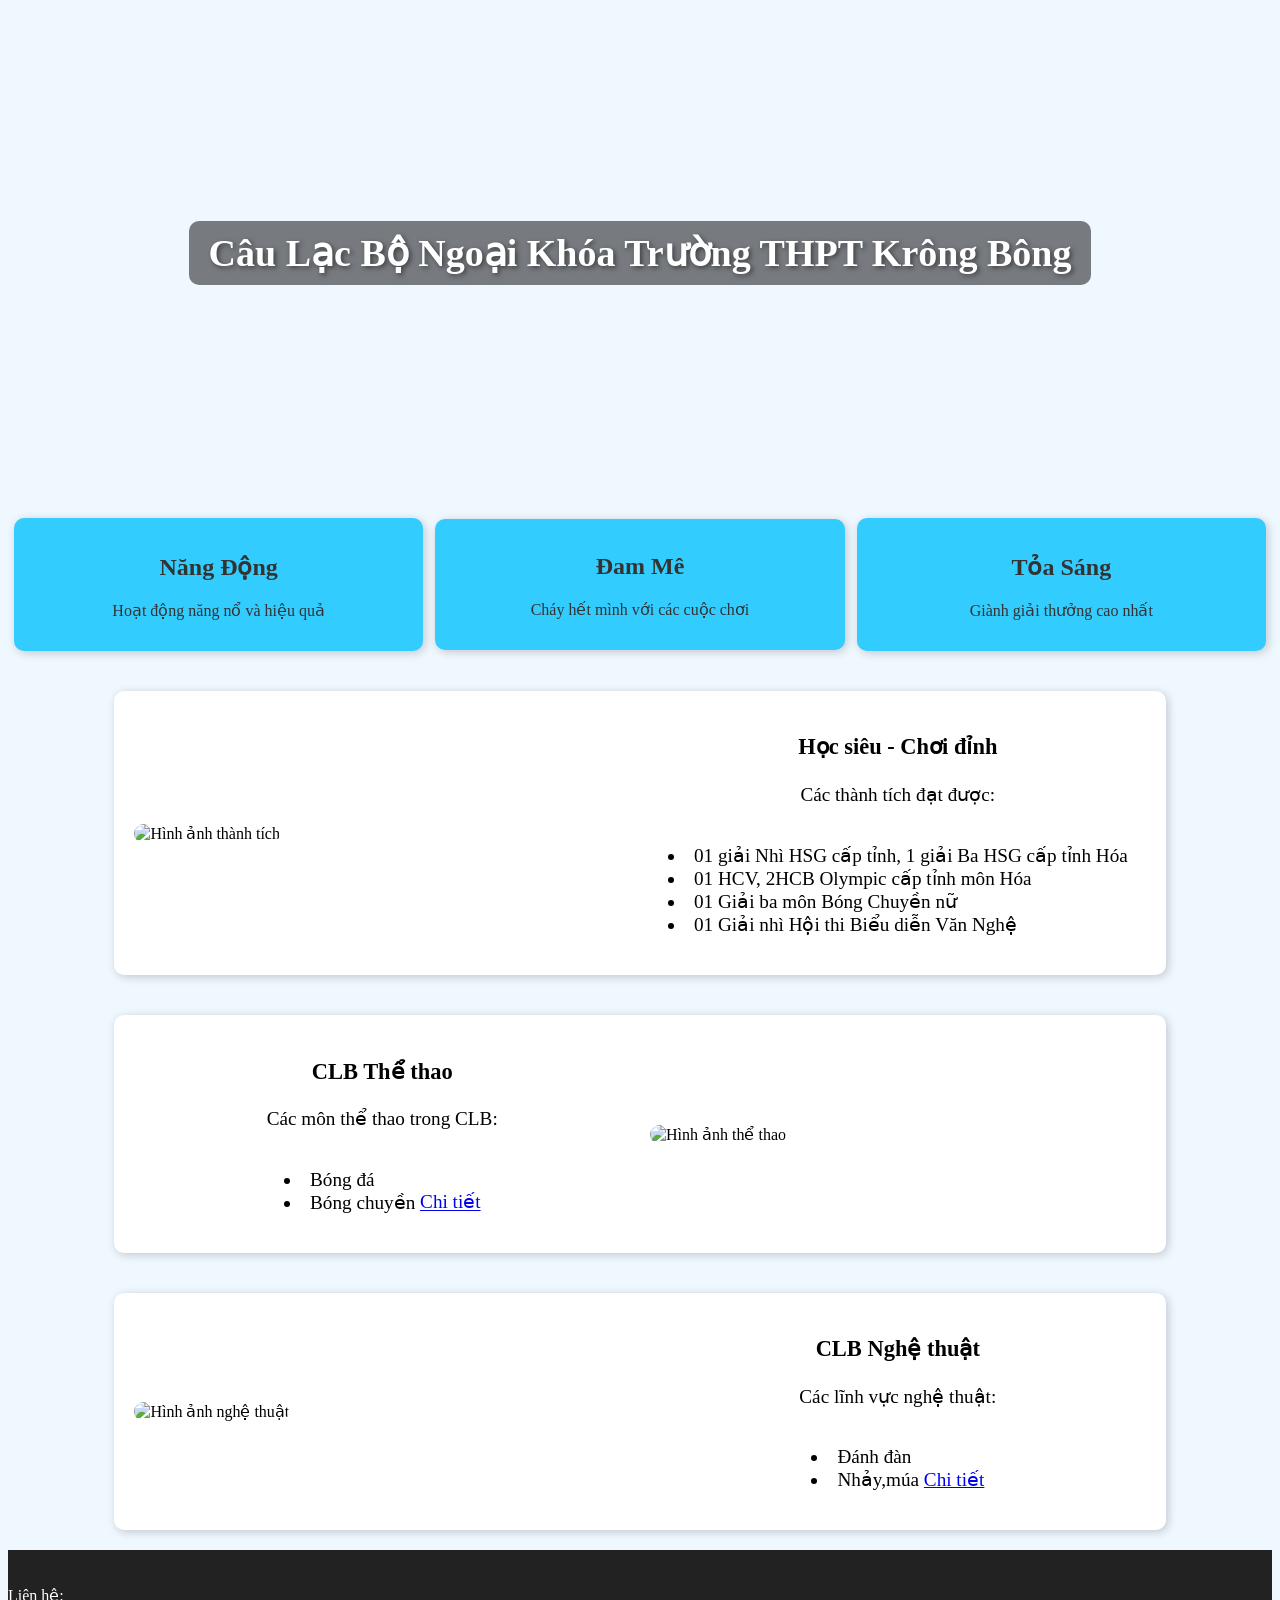
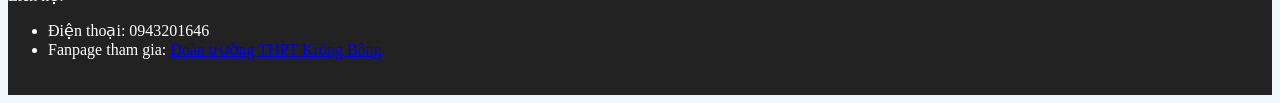
==== index.html @ d742860a "Add files via upload" ====
<!DOCTYPE html>
<html lang="vi">
<head>
    <meta charset="utf-8">
    <title>CLB Ngoại Khóa THPT Krông Bông</title>
    <link href="style.css" rel="stylesheet" type="text/css"> <!-- Liên kết với tệp CSS bên ngoài -->
    <style>
        body {
            background-color: #f0f8ff; /* Màu nền xanh nhạt */
            font-family: Times New Roman, sans-serif; /* Font chữ*/
            display: flex; /* Sắp xếp theo chiều dọc */
            flex-direction: column; /* Các phần tử xếp theo trục dọc */
            min-height: 100vh; /* Trang tối thiểu bằng chiều cao màn hình */
        }

        .banner {
            background: url('anh4.jpg') no-repeat center center/cover; /* Ảnh nền căn giữa và phủ kín */
            height: 490px; /* Chiều cao cố định */
            text-align: center; /* Căn giữa nội dung */
            color: white; /* Chữ màu trắng */
            text-shadow: 2px 2px 5px rgba(0,0,0,0.5); /* Đổ bóng chữ giúp dễ đọc hơn */
            display: flex;
            justify-content: center; /* Căn giữa ngang */
            align-items: center; /* Căn giữa dọc */
        }

        .banner h1 {
            font-size: 38px; /* Kích thước chữ tiêu đề */
            background: rgba(0, 0, 0, 0.5); /* Nền đen mờ giúp chữ dễ đọc hơn */
            padding: 10px 20px; /* Khoảng cách giữa chữ và viền */
            border-radius: 10px; /* Bo tròn góc */
        }

        .slogan-container {
            display: flex; /* Xếp slogan theo hàng ngang */
            justify-content: space-around; /* Cách đều các slogan */
            align-items: center; /* Căn giữa theo chiều dọc */
            text-align: center; /* Căn giữa nội dung chữ */
            margin: 20px 0; /* Tạo khoảng cách giữa các phần */
        }

        .slogan {
            width: 30%; /* Mỗi ô chiếm 30% chiều rộng */
            padding: 15px;
            background-color:#33CCff; /* Màu nền vàng */
            border-radius: 10px; /* Bo góc */
            box-shadow: 2px 2px 10px rgba(0, 0, 0, 0.2); /* Hiệu ứng đổ bóng */
            color: #333; /* Màu chữ xám đậm */
        }

        .content-section {
            display: flex; /* Căn chỉnh ảnh và chữ theo hàng ngang */
            align-items: center; /* Căn giữa theo chiều dọc */
            gap: 20px; /* Khoảng cách giữa ảnh và nội dung */
            width: 80%; /* Giới hạn độ rộng, không tràn toàn màn hình */
            margin: 20px auto; /* Canh giữa nội dung */
            padding: 20px;
            background: white; /* Màu nền trắng */
            box-shadow: 2px 2px 10px rgba(0, 0, 0, 0.2); /* Đổ bóng giúp nổi bật */
            border-radius: 10px; /* Bo góc cho đẹp */
        }

        .cell_img {
            flex: 1; /* Ảnh chiếm 50% nội dung */
        }

        .cell_img img {
            width: 100%; /* Ảnh hiển thị full trong container */
            height: auto; /* Giữ tỷ lệ khung hình */
            border-radius: 10px; /* Bo góc ảnh */
        }

        .cell_img img:hover {
            transform: scale(1.2); /* Phóng to ảnh khi di chuột */ 
        }

        .text-content {
            flex: 1; /* Phần chữ chiếm 50% nội dung */
            text-align: center; /* Căn giữa nội dung chữ */
            font-size: 1.2rem; /* Kích thước chữ to hơn */
        }

        .text-content ul {
            list-style-position: inside; /* Dấu chấm danh sách nằm trong phần văn bản */
            padding-left: 0; /* Xóa khoảng trống bên trái */
            display: inline-block; /* Căn giữa nội dung danh sách */
            text-align: left; /* Căn trái danh sách */
        }

        footer {
            background-color: #222; /* Nền màu đen */
            color: white; /* Chữ màu trắng */
            padding: 20px 0; /* Khoảng cách trên dưới */
            width: 100%; /* Kéo dài toàn trang */
            text-align: left; /* Căn chữ về bên trái */
            margin-top: auto; /* Đặt footer ở cuối */
        }
    </style>
</head>
<body>
    <header>
        <div class="banner"> 
            <h1>Câu Lạc Bộ Ngoại Khóa Trường THPT Krông Bông</h1>
        </div>
    </header>

    <div class="slogan-container">
        <div class="slogan">
            <h2>Năng Động</h2>
            <p>Hoạt động năng nổ và hiệu quả</p>
        </div>
        <div class="slogan">
            <h2>Đam Mê</h2>
            <p>Cháy hết mình với các cuộc chơi</p>
        </div>
        <div class="slogan">
            <h2>Tỏa Sáng</h2>
            <p>Giành giải thưởng cao nhất</p>
        </div>
    </div>

    <div class="content-section">
        <div class="cell_img">
            <img src="anh5.JPG" alt="Hình ảnh thành tích">
        </div>
        <div class="text-content">
            <h3>Học siêu - Chơi đỉnh</h3>
            <p>Các thành tích đạt được:</p>
            <ul>
                <li>01 giải Nhì HSG cấp tỉnh, 1 giải Ba HSG cấp tỉnh Hóa</li>
                <li>01 HCV, 2HCB Olympic cấp tỉnh môn Hóa </li>
                <li>01 Giải ba môn Bóng Chuyền nữ</li>
                <li>01 Giải nhì Hội thi Biểu diễn Văn Nghệ</li>
            </ul>
        </div>
    </div>

    <div class="content-section reverse">
        <div class="text-content">
            <h3>CLB Thể thao</h3>
            <p>Các môn thể thao trong CLB:</p>
            <ul>
                <li>Bóng đá</li>
                <li>Bóng chuyền</li>
            </ul>
            <a href="thethao.html" class="btn">Chi tiết</a>
        </div>
        <div class="cell_img">
            <img src="anh7.JPG" alt="Hình ảnh thể thao">
        </div>
    </div>

    <div class="content-section">
        <div class="cell_img">
            <img src="anh8.JPG" alt="Hình ảnh nghệ thuật">
        </div>
        <div class="text-content">
            <h3>CLB Nghệ thuật</h3>
            <p>Các lĩnh vực nghệ thuật:</p>
            <ul>
                <li>Đánh đàn</li>
                <li>Nhảy,múa</li>
            </ul>
            <a href="nghethuat.html" class="btn">Chi tiết</a>
        </div>
    </div>

    <footer>
        <div class="footer-container">
            <p>Liên hệ:</p>
            <ul>
                <li>Điện thoại: 0943201646</li>
                <li>Fanpage tham gia: <a href="https://www.facebook.com/profile.php?id=100089453567444" class="link">Đoàn trường THPT Krông Bông</a></li>
            </ul>
        </div>
    </footer>
</body>
</html>
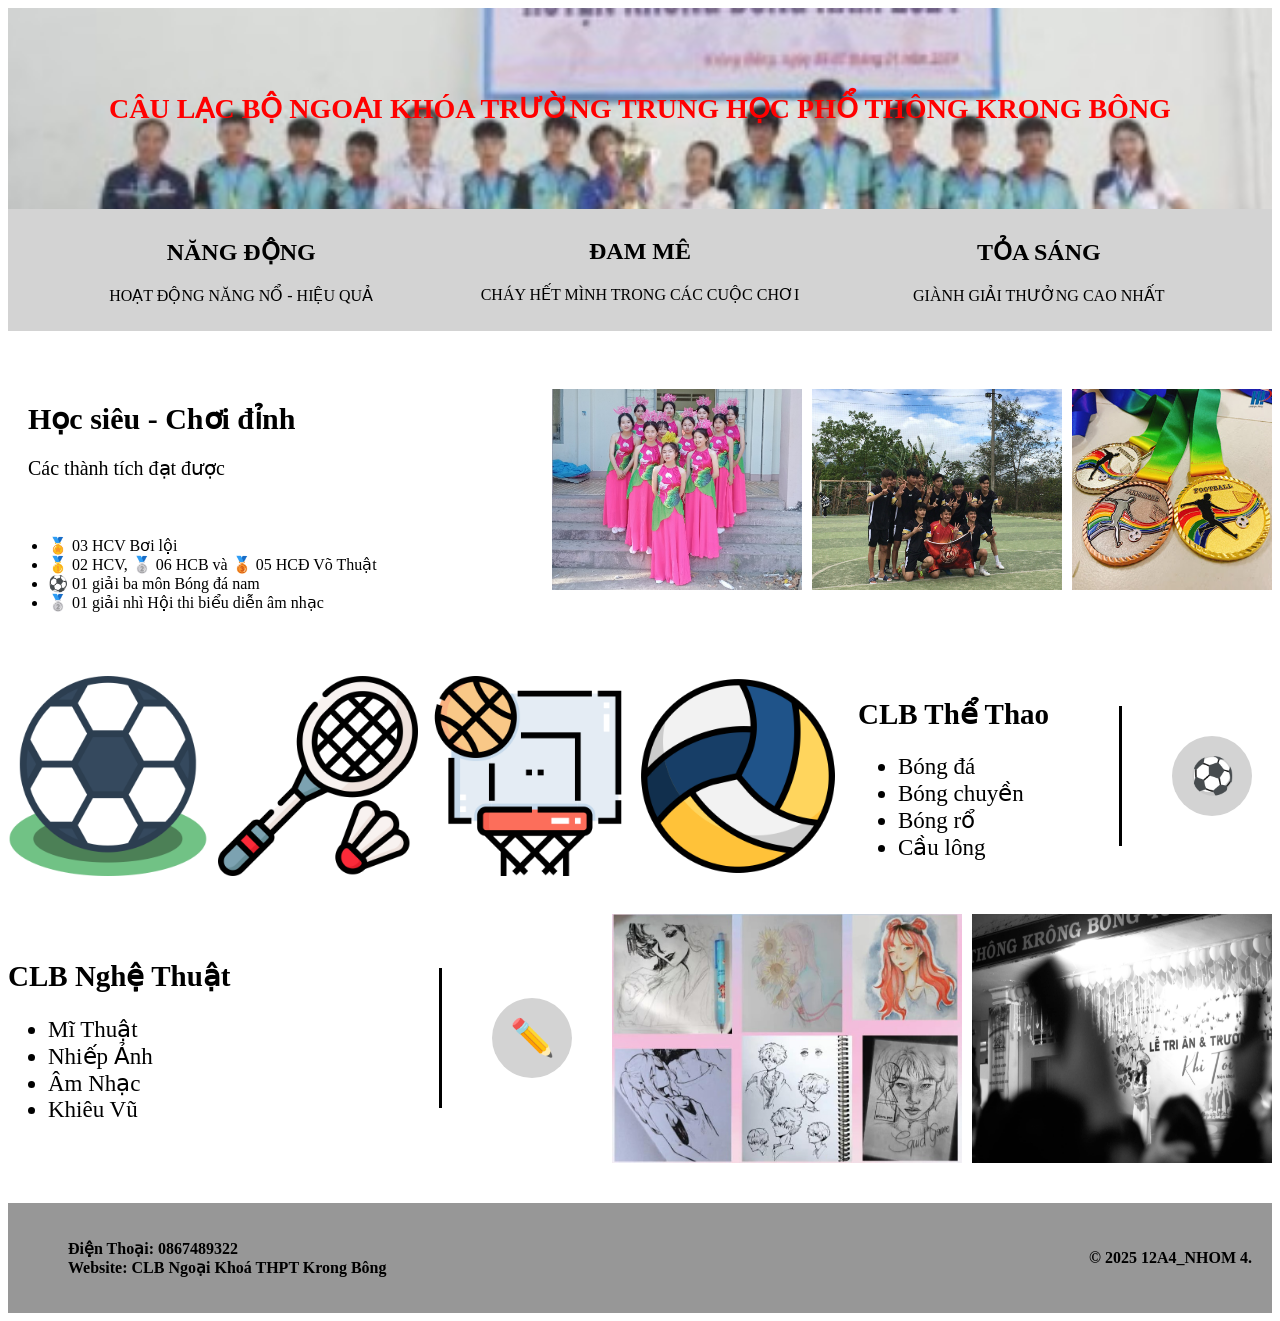
==== commit b8c9cbd1: "Add files via upload" ====
--- a/index.html
+++ b/index.html
@@ -1,180 +1,108 @@
-<!DOCTYPE html>
-<html lang="vi">
-<head>
-    <meta charset="utf-8">
-    <title>CLB Ngoại Khóa THPT Krông Bông</title>
-    <link href="style.css" rel="stylesheet" type="text/css"> <!-- Liên kết với tệp CSS bên ngoài -->
-    <style>
-        body {
-            background-color: #f0f8ff; /* Màu nền xanh nhạt */
-            font-family: Times New Roman, sans-serif; /* Font chữ*/
-            display: flex; /* Sắp xếp theo chiều dọc */
-            flex-direction: column; /* Các phần tử xếp theo trục dọc */
-            min-height: 100vh; /* Trang tối thiểu bằng chiều cao màn hình */
-        }
-
-        .banner {
-            background: url('anh4.jpg') no-repeat center center/cover; /* Ảnh nền căn giữa và phủ kín */
-            height: 490px; /* Chiều cao cố định */
-            text-align: center; /* Căn giữa nội dung */
-            color: white; /* Chữ màu trắng */
-            text-shadow: 2px 2px 5px rgba(0,0,0,0.5); /* Đổ bóng chữ giúp dễ đọc hơn */
-            display: flex;
-            justify-content: center; /* Căn giữa ngang */
-            align-items: center; /* Căn giữa dọc */
-        }
-
-        .banner h1 {
-            font-size: 38px; /* Kích thước chữ tiêu đề */
-            background: rgba(0, 0, 0, 0.5); /* Nền đen mờ giúp chữ dễ đọc hơn */
-            padding: 10px 20px; /* Khoảng cách giữa chữ và viền */
-            border-radius: 10px; /* Bo tròn góc */
-        }
-
-        .slogan-container {
-            display: flex; /* Xếp slogan theo hàng ngang */
-            justify-content: space-around; /* Cách đều các slogan */
-            align-items: center; /* Căn giữa theo chiều dọc */
-            text-align: center; /* Căn giữa nội dung chữ */
-            margin: 20px 0; /* Tạo khoảng cách giữa các phần */
-        }
-
-        .slogan {
-            width: 30%; /* Mỗi ô chiếm 30% chiều rộng */
-            padding: 15px;
-            background-color:#33CCff; /* Màu nền vàng */
-            border-radius: 10px; /* Bo góc */
-            box-shadow: 2px 2px 10px rgba(0, 0, 0, 0.2); /* Hiệu ứng đổ bóng */
-            color: #333; /* Màu chữ xám đậm */
-        }
-
-        .content-section {
-            display: flex; /* Căn chỉnh ảnh và chữ theo hàng ngang */
-            align-items: center; /* Căn giữa theo chiều dọc */
-            gap: 20px; /* Khoảng cách giữa ảnh và nội dung */
-            width: 80%; /* Giới hạn độ rộng, không tràn toàn màn hình */
-            margin: 20px auto; /* Canh giữa nội dung */
-            padding: 20px;
-            background: white; /* Màu nền trắng */
-            box-shadow: 2px 2px 10px rgba(0, 0, 0, 0.2); /* Đổ bóng giúp nổi bật */
-            border-radius: 10px; /* Bo góc cho đẹp */
-        }
-
-        .cell_img {
-            flex: 1; /* Ảnh chiếm 50% nội dung */
-        }
-
-        .cell_img img {
-            width: 100%; /* Ảnh hiển thị full trong container */
-            height: auto; /* Giữ tỷ lệ khung hình */
-            border-radius: 10px; /* Bo góc ảnh */
-        }
-
-        .cell_img img:hover {
-            transform: scale(1.2); /* Phóng to ảnh khi di chuột */ 
-        }
-
-        .text-content {
-            flex: 1; /* Phần chữ chiếm 50% nội dung */
-            text-align: center; /* Căn giữa nội dung chữ */
-            font-size: 1.2rem; /* Kích thước chữ to hơn */
-        }
-
-        .text-content ul {
-            list-style-position: inside; /* Dấu chấm danh sách nằm trong phần văn bản */
-            padding-left: 0; /* Xóa khoảng trống bên trái */
-            display: inline-block; /* Căn giữa nội dung danh sách */
-            text-align: left; /* Căn trái danh sách */
-        }
-
-        footer {
-            background-color: #222; /* Nền màu đen */
-            color: white; /* Chữ màu trắng */
-            padding: 20px 0; /* Khoảng cách trên dưới */
-            width: 100%; /* Kéo dài toàn trang */
-            text-align: left; /* Căn chữ về bên trái */
-            margin-top: auto; /* Đặt footer ở cuối */
-        }
-    </style>
-</head>
-<body>
-    <header>
-        <div class="banner"> 
-            <h1>Câu Lạc Bộ Ngoại Khóa Trường THPT Krông Bông</h1>
-        </div>
-    </header>
-
-    <div class="slogan-container">
-        <div class="slogan">
-            <h2>Năng Động</h2>
-            <p>Hoạt động năng nổ và hiệu quả</p>
-        </div>
-        <div class="slogan">
-            <h2>Đam Mê</h2>
-            <p>Cháy hết mình với các cuộc chơi</p>
-        </div>
-        <div class="slogan">
-            <h2>Tỏa Sáng</h2>
-            <p>Giành giải thưởng cao nhất</p>
-        </div>
-    </div>
-
-    <div class="content-section">
-        <div class="cell_img">
-            <img src="anh5.JPG" alt="Hình ảnh thành tích">
-        </div>
-        <div class="text-content">
-            <h3>Học siêu - Chơi đỉnh</h3>
-            <p>Các thành tích đạt được:</p>
-            <ul>
-                <li>01 giải Nhì HSG cấp tỉnh, 1 giải Ba HSG cấp tỉnh Hóa</li>
-                <li>01 HCV, 2HCB Olympic cấp tỉnh môn Hóa </li>
-                <li>01 Giải ba môn Bóng Chuyền nữ</li>
-                <li>01 Giải nhì Hội thi Biểu diễn Văn Nghệ</li>
-            </ul>
-        </div>
-    </div>
-
-    <div class="content-section reverse">
-        <div class="text-content">
-            <h3>CLB Thể thao</h3>
-            <p>Các môn thể thao trong CLB:</p>
-            <ul>
-                <li>Bóng đá</li>
-                <li>Bóng chuyền</li>
-            </ul>
-            <a href="thethao.html" class="btn">Chi tiết</a>
-        </div>
-        <div class="cell_img">
-            <img src="anh7.JPG" alt="Hình ảnh thể thao">
-        </div>
-    </div>
-
-    <div class="content-section">
-        <div class="cell_img">
-            <img src="anh8.JPG" alt="Hình ảnh nghệ thuật">
-        </div>
-        <div class="text-content">
-            <h3>CLB Nghệ thuật</h3>
-            <p>Các lĩnh vực nghệ thuật:</p>
-            <ul>
-                <li>Đánh đàn</li>
-                <li>Nhảy,múa</li>
-            </ul>
-            <a href="nghethuat.html" class="btn">Chi tiết</a>
-        </div>
-    </div>
-
-    <footer>
-        <div class="footer-container">
-            <p>Liên hệ:</p>
-            <ul>
-                <li>Điện thoại: 0943201646</li>
-                <li>Fanpage tham gia: <a href="https://www.facebook.com/profile.php?id=100089453567444" class="link">Đoàn trường THPT Krông Bông</a></li>
-            </ul>
-        </div>
-    </footer>
-</body>
-</html>
-
-
+<!DOCTYPE html>
+<html>
+<head>
+  <meta charset="utf-8">
+  <link href="style.css" rel="stylesheet" type="text/css">
+</head>
+<title>CLB THPT Krong Bông</title>
+<body>
+  <header>
+    <div class="banner">
+      <h1>CÂU LẠC BỘ NGOẠI KHÓA TRƯỜNG TRUNG HỌC PHỔ THÔNG KRONG BÔNG</h1>
+    </div>
+    <div class="slogan">
+      <div class="row">
+        <div class="block_3"><h2>NĂNG ĐỘNG</h2><p>HOẠT ĐỘNG NĂNG NỔ - HIỆU QUẢ</p></div>
+        <div class="block_3"><h2>ĐAM MÊ</h2><p>CHÁY HẾT MÌNH TRONG CÁC CUỘC CHƠI</p></div>
+        <div class="block_3"><h2>TỎA SÁNG</h2><p>GIÀNH GIẢI THƯỞNG CAO NHẤT</p></div>
+      </div>
+    </div>
+  </header>
+
+  <!-- Phần "Học siêu - Chơi đỉnh" -->
+  <div class="wrapper">
+	<div>
+	  <div class="cell_text">
+		<h3>Học siêu - Chơi đỉnh</h3>
+		<p>Các thành tích đạt được</p>
+	  </div>
+	  <ul>
+		<li>🏅 03 HCV Bơi lội</li>
+		<li>🥇 02 HCV, 🥈 06 HCB và 🥉 05 HCĐ Võ Thuật</li>
+		<li>⚽ 01 giải ba môn Bóng đá nam</li>
+		<li>🥈 01 giải nhì Hội thi biểu diễn âm nhạc</li>
+	  </ul>
+	</div>
+	<div class="container">
+		<div class="cell_img">
+			<img class="img-vannghe" src="vannghe.JPG">
+			<img class="img-dabanh" src="dabanh.JPG">
+			<img class="img-huychuong" src="huychuongbongda.jpg">
+		</div>
+	  </div>
+	</div>
+  </div>
+  
+
+  <!-- Phần "CLB Thể Thao" -->
+  <div class="container1">
+    <div class="img1">
+        <div class="cell_img1">
+            <img src="banh.png">
+            <img src="badminton.png">
+            <img src="basketball.png">
+            <img src="volleyball.png">
+        </div>
+    </div>
+    <div class="text">
+        <h3>CLB Thể Thao</h3>
+        <ul>
+            <li>Bóng đá</li>
+            <li>Bóng chuyền</li>
+            <li>Bóng rổ</li>
+            <li>Cầu lông</li>
+        </ul>
+    </div>
+    <div class="separator"></div> <!-- Gạch ngang -->
+    <button class="btn-circle" onclick="location.href='thetheo.html'">
+        ⚽
+    </button>
+    </div>
+</div>
+
+
+  <!-- Phần "CLB Nghệ thuật" -->
+  <div class="picture">
+	<div class="text">
+	  <h3>CLB Nghệ Thuật</h3>
+	  <ul>
+		<li>Mĩ Thuật</li>
+		<li>Nhiếp Ảnh</li>
+		<li>Âm Nhạc</li>
+		<li>Khiêu Vũ</li>
+	  </ul>
+	</div>
+	<div class="separator"></div> <!-- Gạch ngang -->
+    <button class="btn-circle" onclick="location.href='nghethuat.html'">
+        ✏️
+    </button>
+	<div class="call">
+	  <img class="img-mythuat" src="mythuat.jpg">
+	  <img class="img-amnhac" src="amnhac.jpg">
+	</div>
+  </div>
+
+  <!-------------------->
+  <div class="footer-container">
+    <div class="contact-info">
+        <ul>
+            <li>Điện Thoại: 0867489322</li>
+            <li>Website: <a href="index.html" class="link">CLB Ngoại Khoá THPT Krong Bông</a></li>
+        </ul>
+    </div>
+    <p class="copyright">&copy; 2025 12A4_NHOM 4.</p>
+</div>
+
+
+</body>
+</html>
--- a/style.css
+++ b/style.css
@@ -0,0 +1,324 @@
+ .banner {
+padding-top: 12rem; /* Tạo khoảng cách trên */
+padding-bottom: 12rem;/* Tạo khoảng cách dướidưới */
+text-align: center !important;/* Căn giữa chữ */
+color: red !important;/* Màu chữ */
+}
+.banner h1 {
+    font-size: 28px; /* Kích thước chữ */
+    font-weight: bold; /* Làm đậm chữ */
+    text-align: center; /* Căn giữa chữ */
+    padding: 15px; /* Tạo khoảng cách */
+}
+.banner {
+    position: relative;/* Định vị tương đối */
+    text-align: center;/* Căn giữa chữ */
+    padding: 50px;/* Tạo khoảng cách */
+    background-image: url('nen2.jpg'); /* Đường dẫn ảnh */
+    background-size: cover; /* Hiển thị ảnh đầy đủ */
+    background-position: center;/* Hiển thị ảnh giữa */
+    background-repeat: no-repeat;/* Không lặp lại ảnh */
+}
+
+.slogan {
+text-align: center !important;/* Căn giữa chữ */
+width: 100%;/* Chiều rộng */
+}
+.row {
+display: flex;/* Hiển thị flex */
+flex-wrap: wrap;/* Cho phép chữ xuống dòng */
+justify-content: space-between; /* Căn đều 2 bênbên */
+margin-top: -1; /* Tạo khoảng cách */
+max-width: 100%;/* Chiều rộng */
+padding-right: 3rem; padding-left: 3rem;/* Tạo khoảng cách */
+background-color: lightgrey;/* Màu nền */
+}
+
+.block_3 {flex:0 0 auto; width:30%;margin: 10px;}/* Kích thước block */
+.footer {
+    background-color: lightgrey; /* Màu nền */
+    margin: 1px; /* Tạo khoảng cách */
+    padding: 10px;/* Tạo khoảng cách */
+}/* Định dạng footer */
+.link {color: navy; text-align: left;}/* Định dạng link */
+.cell_text {
+    flex: 2;/* Chữ chiếm 2/3 */
+    padding: 20px;/* Tạo khoảng cách */
+   
+  }
+  
+  .cell_text h3  {
+    font-size: 30px;/* Kích thước chữ */
+    color: #000000;/* Màu chữ */
+    margin-bottom: 10px;/*  Tạo khoảng cách */
+    padding-left: -50;/* Tạo khoảng cách */
+  }
+  .cell_text p{
+    font-size: 20px;/* Kích thước chữ */
+  }
+  
+  .cell_text ul li {
+    font-size: 16px;/* Kích thước chữ */
+    margin: 5px 0;/* Tạo khoảng cách */
+    color: #000000;/* Màu chữ */
+  }
+/* Tạo layout ngang với chữ bên trái và ảnh bên phải */
+.wrapper {
+    display: flex;
+    justify-content: space-between; /* Đẩy chữ về bên trái, ảnh về bên phải */
+    align-items: center; /* Căn giữa theo chiều dọc */
+    gap: 10px; /* Tạo khoảng cách giữa chữ và ảnh */
+    margin-top: 20px; /* Tạo khoảng cách giữa hình ảnh và banner */
+    margin-bottom: 40px; /* Khoảng cách giữa dòng trên và dòng dưới */
+}
+
+/* Chữ chiếm phần bên trái */
+.cell_text {
+    flex: 1; /* Chữ sẽ chiếm phần không gian còn lại */
+    max-width: 80%; /* Giới hạn chiều rộng của phần chữ */
+}
+
+/* Hiển thị ảnh trên cùng một hàng */
+.cell_img {
+    display: flex;
+    gap: 10px; /* Khoảng cách giữa các ảnh */
+}
+
+/* Kích thước ảnh */
+.img-vannghe {
+    width: 250px;
+}
+
+.img-dabanh {
+    width: 250px;
+}
+
+.img-huychuong {
+    width: 200px;
+}
+
+/*----------*/
+.container1 {
+    display: flex;
+    align-items: center; /* Căn giữa theo chiều dọc */
+    gap: 20px; /* Khoảng cách giữa hình ảnh và chữ */
+    margin-bottom: 30px; /* Khoảng cách giữa dòng trên và dòng dưới */
+}
+
+/* Hình ảnh bên trái */
+.img1 {
+    flex-shrink: 0; /* Giữ nguyên kích thước, không cho co lại */
+}
+
+.cell_img1 {
+    display: flex;
+    gap: 10px; /* Khoảng cách giữa các hình */
+}
+
+/* Điều chỉnh kích thước từng ảnh */
+.cell_img1 img {
+    width: 200px; /* Điều chỉnh kích thước chung */
+    height: auto;
+}
+/* Định dạng tiêu đề */
+.text h3 {
+    font-size: 29px; /* Chỉnh cỡ chữ tiêu đề */
+    color: #000000; /* Màu chữ */
+    margin-bottom: 10px;
+}
+
+/* Chữ bên phải */
+.text {
+    flex: 1; /* Chữ chiếm phần còn lại */
+    font-size: 23px; /* Điều chỉnh kích thước chữ */
+}
+.clb-container {
+    display: flex;/* Hiển thị flex */
+    align-items: center;/* Căn giữa theo chiều dọc */
+    justify-content: space-between;/* Căn đều 2 bên */
+    width: 80%;/* Chiều rộng */
+    max-width: 800px;/* Chiều rộng tối đa */
+    margin: auto;  /* Căn giữa */
+}
+
+.clb-text {
+    flex-grow: 1;/* Chữ chiếm phần còn lại */
+}
+
+.separator {
+    width: 3px;/* Độ rộng */
+    height: 140px;/* Chiều cao */
+    background-color: black;  /* Màu nền */
+    margin: 0 30px;/* Tạo khoảng cách */
+}
+
+.btn-circle {
+    width: 80px;  /* Kích thước lớn hơn */
+    height: 80px;/* Kích thước lớn hơn */
+    background-color:  lightgrey;/* Màu nền */
+    color: white;/* Màu chữ */
+    font-size: 36px;/* Kích thước chữ */
+    border: none;/* Không viền */
+    border-radius: 50%;/* Làm tròn */
+    cursor: pointer;/* Con trỏ */
+    transition: all 0.3s ease;/* Hiệu ứng */
+    display: flex;/* Hiển thị flex */
+    align-items: center;/* Căn giữa theo chiều dọc */
+    justify-content: center;/* Căn giữa theo chiều ngang */
+    margin-right: 20px;/* Tạo khoảng cách */
+}
+
+.btn-circle:hover {
+    background-color: #0056b3;
+    transform: scale(1.1);
+}
+
+
+
+/*--------------------*/ 
+
+  .picture {
+    display: flex;
+    align-items: center; /* Căn giữa theo chiều dọc */
+    justify-content: space-between; /* Chia đều khoảng cách giữa chữ và ảnh */
+    gap: 20px; /* Khoảng cách giữa chữ và ảnh */
+    margin-bottom: 40px; /* Khoảng cách giữa dòng trên và dòng dưới */
+}
+
+/* Chữ bên trái */
+.text {
+    flex: 1; /* Chữ chiếm phần bên trái */
+    max-width: 40%; /* Giới hạn chiều rộng chữ */
+}
+
+/* Hình ảnh bên phải */
+.call {
+    display: flex;
+    gap: 10px; /* Khoảng cách giữa các ảnh */
+}
+
+/* Điều chỉnh kích thước riêng từng ảnh */
+.img-mythuat {
+    width: 350px;
+}
+
+.img-amnhac {
+    width: 300px;
+}
+
+/*footer */
+
+.footer-container {
+    display: flex;/* Hiển thị flex */
+    justify-content: space-between;/* Căn đều 2 bên */
+    align-items: center;/* Căn giữa theo chiều dọc */
+    background-color: gainsboro;/* Màu nền */
+    padding: 10px 20px;/* Tạo khoảng cách */
+}
+
+.contact-info {
+    flex: 1;/* Chữ chiếm phần còn lại */
+}
+
+.copyright {
+    white-space: nowrap;/* Không tự động xuống dòng */
+    margin-left: 20px;/* Tạo khoảng cách */
+}
+
+
+
+/*------------thetheo.css-------*/
+
+/* Layout 2x2 */
+.clb-list {
+    display: grid;/* Hiển thị grid */
+    grid-template-columns: repeat(2, 1fr);/* Chia 2 cột bằng nhau */
+    gap: 20px;/* Khoảng cách giữa các box */
+    justify-content: center;/* Căn giữa theo chiều ngang */
+    align-items: center;/* Căn giữa theo chiều dọc */
+}
+
+.clb-item {
+    background: white;/* Màu nền */
+    padding: 20px;/* Tạo khoảng cách */
+    border-radius: 10px; /* Làm tròn góc */
+    box-shadow: 0 4px 10px rgba(0, 0, 0, 0.1);/* Đổ bóng */
+    transition: 0.3s;/* Hiệu ứng */
+    text-align: center;/* Căn giữa chữ */
+}
+
+.clb-item:hover {
+    transform: translateY(-5px);/* Hiệu ứng khi rê chuột vào */
+}
+
+.clb-item img {
+    width: 80px;  /* Đặt kích thước cố định */
+    height: 80px; /* Giữ ảnh vuông */
+    object-fit: contain; /* Giữ nguyên tỉ lệ ảnh */
+    border-radius: 50%; /* Làm tròn ảnh */
+    border: 3px solid #ddd; /* Viền nhẹ */
+    padding: 5px;
+    background-color: white; /* Nền ảnh */
+}
+
+.clb-container h2 {
+    width: 300px; /* Giới hạn chiều rộng để chữ tự động xuống dòng */
+    line-height: 1.2; /* Điều chỉnh khoảng cách dòng */
+}
+
+
+
+/* Tạo khoảng cách giữa các box và header */
+.clb-container {
+    margin-top: 40px; /* Tạo khoảng cách với header */
+}
+
+/* Tạo khoảng cách giữa box và tiêu đề */
+.clb-list {
+    margin-left: 200px; /* Điều chỉnh khoảng cách sang phải */
+    margin-top: 10px;  /* Đảm bảo box không quá sát tiêu đề */
+}
+
+
+
+/* Icon */
+.icon {
+    width: 80px;/* Kích thước */
+    height: 80px;/* Kích thước */
+    border-radius: 50%;/* Làm tròn */
+    display: flex;/* Hiển thị flex */
+    align-items: center;/* Căn giữa theo chiều dọc */
+    justify-content: center;/* Căn giữa theo chiều ngang */
+    margin: 0 auto 10px;/* Tạo khoảng cách */
+    background: #ddd;/* Màu nền */
+}
+
+.icon img {
+    width: 60px;/* Kích thước */
+    height: 60px;/* Kích thước */
+    object-fit: contain;/* Giữ nguyên tỉ lệ */
+}
+
+/* Màu sắc từng icon */
+.green { background: #34c759; }
+.blue { background: #007aff; }
+.pink { background: #ff2d55; }
+.orange { background: #ff9500; }
+
+/* ===== Footer ===== */
+.footer-container {
+    background: #979797;/* Màu nền */
+    color: rgb(0, 0, 0);/* Màu chữ */
+    padding: 20px;/* Tạo khoảng cách */
+    margin-top: 30px;/* Tạo khoảng cách */
+    font-weight: bold;/* Làm đậm chữ */
+}
+
+.contact-info ul {
+    list-style: none;/* Ẩn dấu chấm */
+}
+
+.contact-info a {
+    color: #000000;/* Màu chữ */
+    text-decoration: none;/* Ẩn gạch chân */
+}
